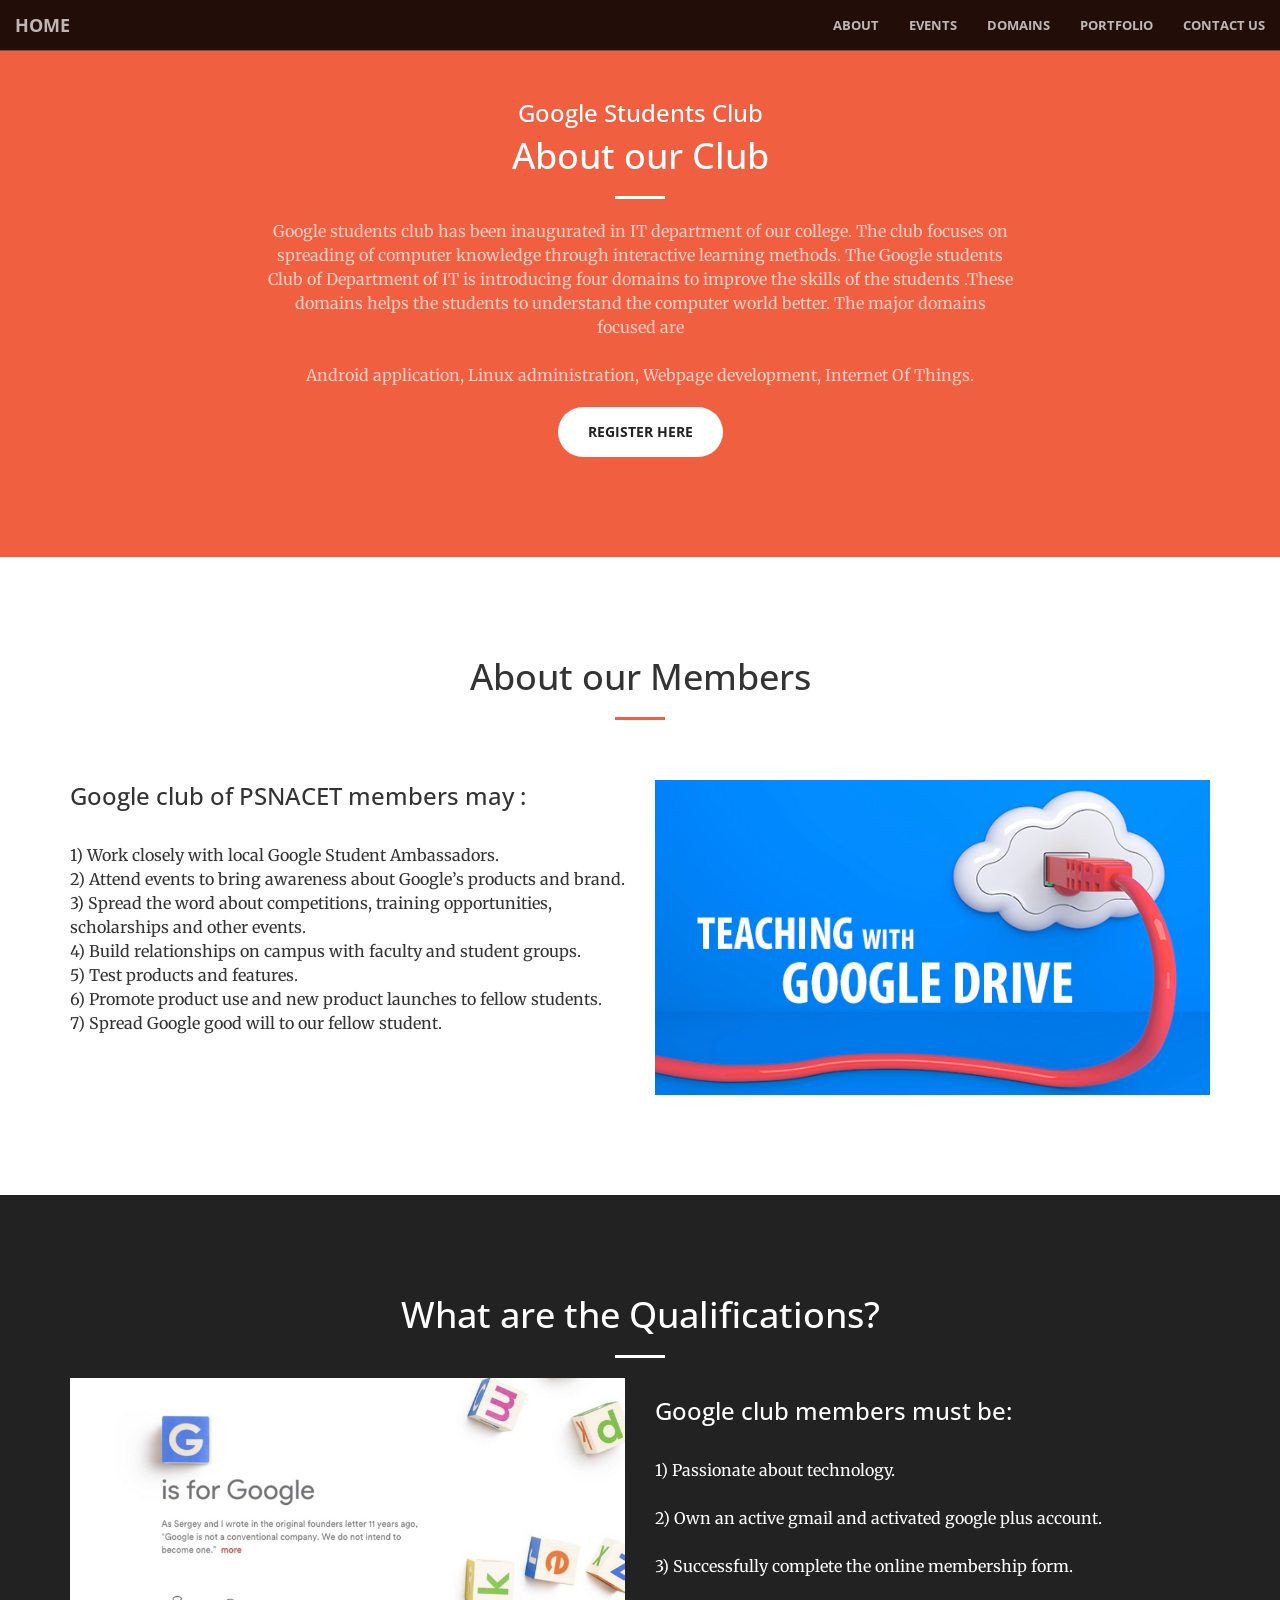
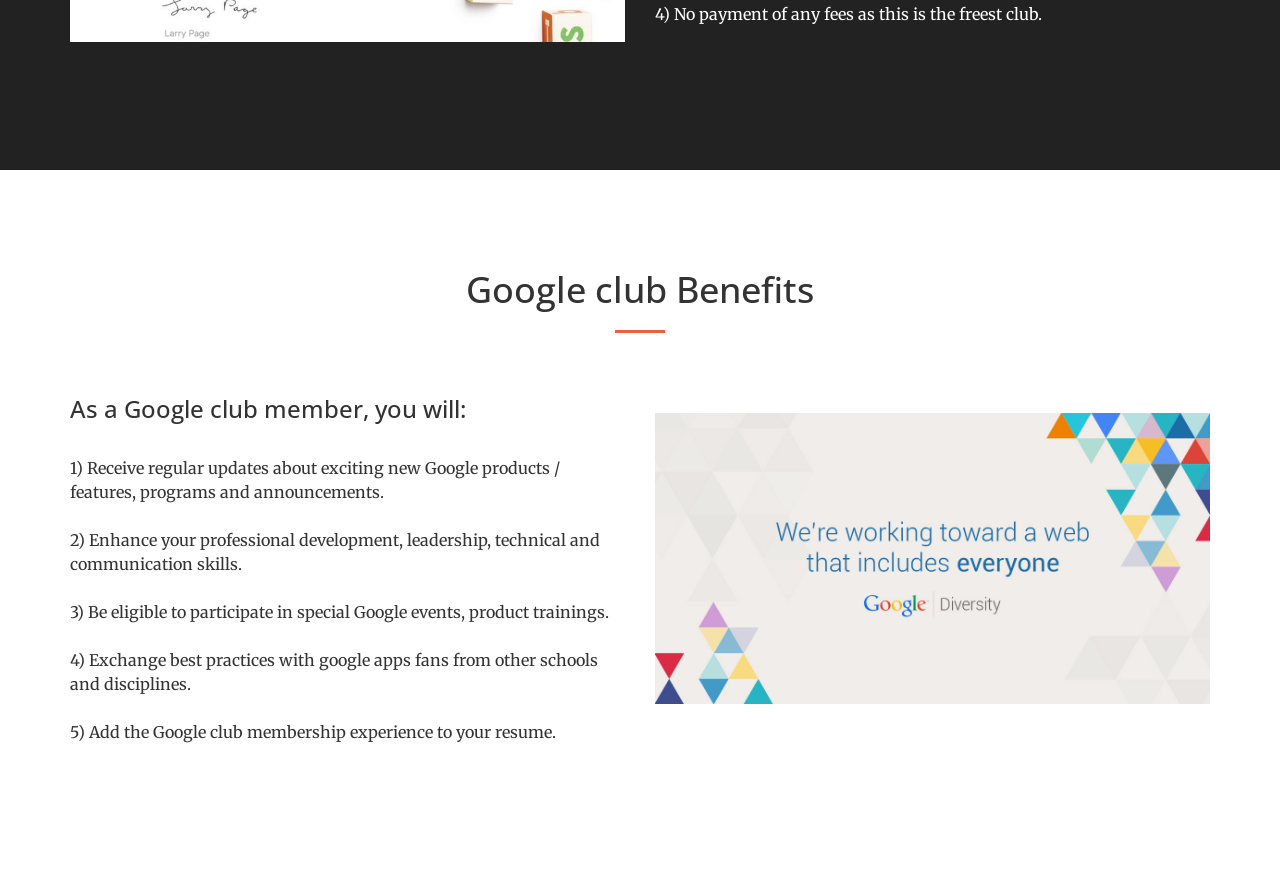
==== about.html @ 701b23fd "phase one" ====
<!DOCTYPE html>
<html lang="en">

<head>

    <meta charset="utf-8">
    <meta http-equiv="X-UA-Compatible" content="IE=edge">
    <meta name="viewport" content="width=device-width, initial-scale=1">
    <meta name="description" content="">
    <meta name="author" content="">

    <title>Google Students Club - PSNACET</title>

    <!-- Bootstrap Core CSS -->
    <link rel="stylesheet" href="css/bootstrap.min.css" type="text/css">

    <!-- Custom Fonts -->
    <link href='http://fonts.googleapis.com/css?family=Open+Sans:300italic,400italic,600italic,700italic,800italic,400,300,600,700,800' rel='stylesheet' type='text/css'>
    <link href='http://fonts.googleapis.com/css?family=Merriweather:400,300,300italic,400italic,700,700italic,900,900italic' rel='stylesheet' type='text/css'>
    <link rel="stylesheet" href="font-awesome/css/font-awesome.min.css" type="text/css">

    <!-- Plugin CSS -->
    <link rel="stylesheet" href="css/animate.min.css" type="text/css">

    <!-- Custom CSS -->
    <link rel="stylesheet" href="css/creative.css" type="text/css">

    <!-- HTML5 Shim and Respond.js IE8 support of HTML5 elements and media queries -->
    <!-- WARNING: Respond.js doesn't work if you view the page via file:// -->
    <!--[if lt IE 9]>
        <script src="https://oss.maxcdn.com/libs/html5shiv/3.7.0/html5shiv.js"></script>
        <script src="https://oss.maxcdn.com/libs/respond.js/1.4.2/respond.min.js"></script>
    <![endif]-->

</head>

<body id="page-top">

    <nav id="mainNav" class="navbar navbar-default navbar-fixed-top">
        <div class="container-fluid">
            <!-- Brand and toggle get grouped for better mobile display -->
            <div class="navbar-header">
                <button type="button" class="navbar-toggle collapsed" data-toggle="collapse" data-target="#bs-example-navbar-collapse-1">
                    <span class="sr-only">Toggle navigation</span>
                    <span class="icon-bar"></span>
                    <span class="icon-bar"></span>
                    <span class="icon-bar"></span>
                </button>
                <a class="navbar-brand page-scroll" href="index.html#page-top">Home</a>
            </div>

            <!-- Collect the nav links, forms, and other content for toggling -->
            <div class="collapse navbar-collapse" id="bs-example-navbar-collapse-1">
                <ul class="nav navbar-nav navbar-right">
                    <li>
                        <a class="page-scroll" href="about.html#about">About</a>
                    </li>
                    <li>
                        <a class="page-scroll" href="index.html#latest_event">Events</a>
                    </li>
                    <li>
                        <a class="page-scroll" href="index.html#domain">Domains</a>
                    </li>
                    <li>
                        <a class="page-scroll" href="index.html#portfolio">Portfolio</a>
                    </li>
                    <li>
                        <a class="page-scroll" href="index.html#contact">Contact Us</a>
                    </li>
                </ul>
            </div>
            <!-- /.navbar-collapse -->
        </div>
        <!-- /.container-fluid -->
    </nav>
	
	
	 <section class="bg-primary" id="about">
        <div class="container">
		
            <div class="row">
                <div class="col-lg-8 col-lg-offset-2 text-center">
				   <h3 class="section-heading">Google Students Club</h3>
					<h1 class="section-heading">About our Club</h1>
					<hr class="light">
					<p class="text-faded">Google students club has been inaugurated in IT department of our college. 
					The club focuses on spreading of computer knowledge through interactive learning methods. 
					The Google students Club of Department of IT is introducing four domains to improve the 
					skills of the students .These domains helps the students to understand the computer 
					world better. The major domains focused are<br><br>
						Android application, Linux administration, Webpage development, Internet Of Things.
					</p>
					<a href="https://docs.google.com/a/psnacet.edu.in/forms/d/e/1FAIpQLSeNEvVg_2QvIoEtL12PwnQ9hFDimgYAPfJHT-aiz8BgtsZhzg/viewform" class="btn btn-default btn-xl wow tada" target="_blank">Register here</a>
                </div>
            </div>
        </div>
    </section>
	
	<section>
        <div class="container">
            <div class="row">
                <div class="col-lg-12 text-center">
                    <h1 class="section-heading">About our Members</h1>
                    <hr class="primary">
                </div>
            </div>
        </div>
        <div class="container">
            <div class="row">
                <div class="col-md-6 text-left">
					<hr class="light">
					<h3>Google club of PSNACET members may :</h3>
					<p><br>
					1) Work closely with local Google Student Ambassadors.<br>
					2) Attend events to bring awareness about Google’s products and brand.<br>
					3) Spread the word about competitions, training opportunities, scholarships and other events.<br>
					4) Build relationships on campus with faculty and student groups.<br>
					5) Test products and features.<br>
					6) Promote product use and new product launches to fellow students.<br>
					7) Spread Google good will to our fellow student.<br>
					</p>
                </div>
				<div class="col-md-6"><br><br>
					<img class="img-responsive" src="img/about/google.jpg" alt="">
				</div>
            </div>
        </div>
    </section>
	
	<section class="bg-dark">
        <div class="container">
		
            <div class="row">
                <div class="col-lg-8 col-lg-offset-2 text-center">
					<h1 class="section-heading">What are the Qualifications?</h1>
					<hr class="light">
                </div>
				<div class="col-md-6">
					<img class="img-responsive" src="img/about/gsc.jpg" alt="">
				</div>
				 <div class="col-md-6 text-left">
					<h3>Google club members must be:</h3>
					<p><br>
					1) Passionate about technology.<br><br>
					2) Own an active gmail and activated google plus account. <br><br>
					3) Successfully complete the online membership form.<br><br>
					4) No payment of any fees as this is the freest club. <br><br>
					</p>
                </div>
				
            </div>
        </div>
    </section>
	
	<section>
        <div class="container">
            <div class="row">
                <div class="col-lg-12 text-center">
                    <h1 class="section-heading">Google club Benefits</h1>
                    <hr class="primary">
                </div>
            </div>
        </div>
        <div class="container">
            <div class="row">
                <div class="col-md-6 text-left">
					<hr class="light">
					<h3>As a Google club member, you will: </h3>
					<p><br>
					1) Receive regular updates about exciting new Google products / features, programs and announcements.<br><br>
					2) Enhance your professional development, leadership, technical and communication skills.<br><br>
					3) Be eligible to participate in special Google events, product trainings.<br><br>
					4) Exchange best practices with google apps fans from other schools and disciplines.<br><br>
					5) Add the Google club membership experience to your resume.<br><br>
					</p>
                </div>
				<div class="col-md-6"><br><br><br>
					<img class="img-responsive" src="img/about/google-ben.jpg" alt="">
				</div>
            </div>
        </div>
    </section>
	
	 <!-- jQuery -->
    <script src="js/jquery.js"></script>

    <!-- Bootstrap Core JavaScript -->
    <script src="js/bootstrap.min.js"></script>

    <!-- Plugin JavaScript -->
    <script src="js/jquery.easing.min.js"></script>
    <script src="js/jquery.fittext.js"></script>
    <script src="js/wow.min.js"></script>

    <!-- Custom Theme JavaScript -->
    <script src="js/creative.js"></script>
	
</body>

</html>
---- css/creative.css ----
/*!
 * Start Bootstrap - Creative Bootstrap Theme (http://startbootstrap.com)
 * Code licensed under the Apache License v2.0.
 * For details, see http://www.apache.org/licenses/LICENSE-2.0.
 */

html,
body {
    width: 100%;
    height: 100%;
}

body {
    font-family: Merriweather,'Helvetica Neue',Arial,sans-serif;
}

hr {
    max-width: 50px;
    border-color: #f05f40;
    border-width: 3px;
}

hr.light {
    border-color: #fff;
}

a {
    color: #f05f40;
    -webkit-transition: all .35s;
    -moz-transition: all .35s;
    transition: all .35s;
}

a:hover,
a:focus {
    color: #eb3812;
}

h1,
h2,
h3,
h4,
h5,
h6 {
    font-family: 'Open Sans','Helvetica Neue',Arial,sans-serif;
}

p {
    margin-bottom: 20px;
    font-size: 16px;
    line-height: 1.5;
}

.bg-primary {
    background-color: #f05f40;
}

.bg-dark {
    color: #fff;
    background-color: #222;
}

.text-faded {
    color: rgba(255,255,255,.7);
}

section {
    padding: 100px 0;
}

aside {
    padding: 50px 0;
}

.no-padding {
    padding: 0;
}

.navbar-default {
    border-color: rgba(34,34,34,.05);
    font-family: 'Open Sans','Helvetica Neue',Arial,sans-serif;
    background-color: #fff;
    -webkit-transition: all .35s;
    -moz-transition: all .35s;
    transition: all .35s;
}

.navbar-default .navbar-header .navbar-brand {
    text-transform: uppercase;
    font-family: 'Open Sans','Helvetica Neue',Arial,sans-serif;
    font-weight: 700;
    color: #f05f40;
}

.navbar-default .navbar-header .navbar-brand:hover,
.navbar-default .navbar-header .navbar-brand:focus {
    color: #eb3812;
}

.navbar-default .nav > li>a,
.navbar-default .nav>li>a:focus {
    text-transform: uppercase;
    font-size: 13px;
    font-weight: 700;
    color: #222;
}

.navbar-default .nav > li>a:hover,
.navbar-default .nav>li>a:focus:hover {
    color: #f05f40;
}

.navbar-default .nav > li.active>a,
.navbar-default .nav>li.active>a:focus {
    color: #f05f40!important;
    background-color: rgba(0, 0, 0, 0.86);
}

.navbar-default .nav > li.active>a:hover,
.navbar-default .nav>li.active>a:focus:hover {
    background-color: rgba(0, 0, 0, 0.86);
}

@media(min-width:768px) {
    .navbar-default {
        border-color: rgba(255,255,255,.3);
        background-color: rgba(0, 0, 0, 0.86);
    }

    .navbar-default .navbar-header .navbar-brand {
        color: rgba(255,255,255,.7);
    }

    .navbar-default .navbar-header .navbar-brand:hover,
    .navbar-default .navbar-header .navbar-brand:focus {
        color: #fff;
    }

    .navbar-default .nav > li>a,
    .navbar-default .nav>li>a:focus {
        color: rgba(255,255,255,.7);
    }

    .navbar-default .nav > li>a:hover,
    .navbar-default .nav>li>a:focus:hover {
        color: #fff;
    }

    .navbar-default.affix {
        border-color: rgba(34,34,34,.05);
        background-color: #fff;
    }

    .navbar-default.affix .navbar-header .navbar-brand {
        font-size: 14px;
        color: #f05f40;
    }

    .navbar-default.affix .navbar-header .navbar-brand:hover,
    .navbar-default.affix .navbar-header .navbar-brand:focus {
        color: #eb3812;
    }

    .navbar-default.affix .nav > li>a,
    .navbar-default.affix .nav>li>a:focus {
        color: #222;
    }

    .navbar-default.affix .nav > li>a:hover,
    .navbar-default.affix .nav>li>a:focus:hover {
        color: #f05f40;
    }
}

header {
    position: relative;
    width: 100%;
    min-height: auto;
    text-align: center;
    color: #fff;
    background-image: url(../img/gscwall.jpg);
    background-position: center;
    -webkit-background-size: cover;
    -moz-background-size: cover;
    background-size: cover;
    -o-background-size: cover;
}

header .header-content {
    position: relative;
    width: 100%;
    padding: 100px 15px;
    text-align: center;
}

header .header-content .header-content-inner h1 {
    margin-top: 0;
    margin-bottom: 0;
    text-transform: uppercase;
    font-weight: 700;
}

header .header-content .header-content-inner hr {
    margin: 30px auto;
}

header .header-content .header-content-inner p {
    margin-bottom: 50px;
    font-size: 16px;
    font-weight: 300;
    color: rgba(255,255,255,.7);
}

@media(min-width:768px) {
    header {
        min-height: 100%;
    }

    header .header-content {
        position: absolute;
        top: 50%;
        padding: 0 50px;
        -webkit-transform: translateY(-50%);
        -ms-transform: translateY(-50%);
        transform: translateY(-50%);
    }

    header .header-content .header-content-inner {
        margin-right: auto;
        margin-left: auto;
        max-width: 1000px;
    }

    header .header-content .header-content-inner p {
        margin-right: auto;
        margin-left: auto;
        max-width: 80%;
        font-size: 18px;
    }
}

.section-heading {
    margin-top: 0;
}

.service-box {
    margin: 50px auto 0;
    max-width: 400px;
}

@media(min-width:992px) {
    .service-box {
        margin: 20px auto 0;
    }
}

.service-box p {
    margin-bottom: 0;
}

.portfolio-box {
    display: block;
    position: relative;
    margin: 0 auto;
    max-width: 650px;
}

.portfolio-box .portfolio-box-caption {
    display: block;
    position: absolute;
    bottom: 0;
    width: 100%;
    height: 100%;
    text-align: center;
    color: #fff;
    opacity: 0;
    background: rgba(240,95,64,.9);
    -webkit-transition: all .35s;
    -moz-transition: all .35s;
    transition: all .35s;
}

.portfolio-box .portfolio-box-caption .portfolio-box-caption-content {
    position: absolute;
    top: 50%;
    width: 100%;
    text-align: center;
    transform: translateY(-50%);
}

.portfolio-box .portfolio-box-caption .portfolio-box-caption-content .project-category,
.portfolio-box .portfolio-box-caption .portfolio-box-caption-content .project-name {
    padding: 0 15px;
    font-family: 'Open Sans','Helvetica Neue',Arial,sans-serif;
}

.portfolio-box .portfolio-box-caption .portfolio-box-caption-content .project-category {
    text-transform: uppercase;
    font-size: 14px;
    font-weight: 600;
}

.portfolio-box .portfolio-box-caption .portfolio-box-caption-content .project-name {
    font-size: 18px;
}

.portfolio-box:hover .portfolio-box-caption {
    opacity: 1;
}

@media(min-width:768px) {
    .portfolio-box .portfolio-box-caption .portfolio-box-caption-content .project-category {
        font-size: 16px;
    }

    .portfolio-box .portfolio-box-caption .portfolio-box-caption-content .project-name {
        font-size: 22px;
    }
}

.call-to-action h2 {
    margin: 0 auto 20px;
}

.text-primary {
    color: #f05f40;
}

.no-gutter > [class*=col-] {
    padding-right: 0;
    padding-left: 0;
}

.btn-default {
    border-color: #fff;
    color: #222;
    background-color: #fff;
    -webkit-transition: all .35s;
    -moz-transition: all .35s;
    transition: all .35s;
}

.btn-default:hover,
.btn-default:focus,
.btn-default.focus,
.btn-default:active,
.btn-default.active,
.open > .dropdown-toggle.btn-default {
    border-color: #ededed;
    color: #222;
    background-color: #f2f2f2;
}

.btn-default:active,
.btn-default.active,
.open > .dropdown-toggle.btn-default {
    background-image: none;
}

.btn-default.disabled,
.btn-default[disabled],
fieldset[disabled] .btn-default,
.btn-default.disabled:hover,
.btn-default[disabled]:hover,
fieldset[disabled] .btn-default:hover,
.btn-default.disabled:focus,
.btn-default[disabled]:focus,
fieldset[disabled] .btn-default:focus,
.btn-default.disabled.focus,
.btn-default[disabled].focus,
fieldset[disabled] .btn-default.focus,
.btn-default.disabled:active,
.btn-default[disabled]:active,
fieldset[disabled] .btn-default:active,
.btn-default.disabled.active,
.btn-default[disabled].active,
fieldset[disabled] .btn-default.active {
    border-color: #fff;
    background-color: #fff;
}

.btn-default .badge {
    color: #fff;
    background-color: #222;
}

.btn-primary {
    border-color: #f05f40;
    color: #fff;
    background-color: #f05f40;
    -webkit-transition: all .35s;
    -moz-transition: all .35s;
    transition: all .35s;
}

.btn-primary:hover,
.btn-primary:focus,
.btn-primary.focus,
.btn-primary:active,
.btn-primary.active,
.open > .dropdown-toggle.btn-primary {
    border-color: #ed431f;
    color: #fff;
    background-color: #ee4b28;
}

.btn-primary:active,
.btn-primary.active,
.open > .dropdown-toggle.btn-primary {
    background-image: none;
}

.btn-primary.disabled,
.btn-primary[disabled],
fieldset[disabled] .btn-primary,
.btn-primary.disabled:hover,
.btn-primary[disabled]:hover,
fieldset[disabled] .btn-primary:hover,
.btn-primary.disabled:focus,
.btn-primary[disabled]:focus,
fieldset[disabled] .btn-primary:focus,
.btn-primary.disabled.focus,
.btn-primary[disabled].focus,
fieldset[disabled] .btn-primary.focus,
.btn-primary.disabled:active,
.btn-primary[disabled]:active,
fieldset[disabled] .btn-primary:active,
.btn-primary.disabled.active,
.btn-primary[disabled].active,
fieldset[disabled] .btn-primary.active {
    border-color: #f05f40;
    background-color: #f05f40;
}

.btn-primary .badge {
    color: #f05f40;
    background-color: #fff;
}

.btn {
    border: 0;
    border-radius: 300px;
    text-transform: uppercase;
    font-family: 'Open Sans','Helvetica Neue',Arial,sans-serif;
    font-weight: 700;
}

.btn-xl {
    padding: 15px 30px;
}

::-moz-selection {
    text-shadow: none;
    color: #fff;
    background: #222;
}

::selection {
    text-shadow: none;
    color: #fff;
    background: #222;
}

img::selection {
    color: #fff;
    background: 0 0;
}

img::-moz-selection {
    color: #fff;
    background: 0 0;
}

body {
    webkit-tap-highlight-color: #222;
}
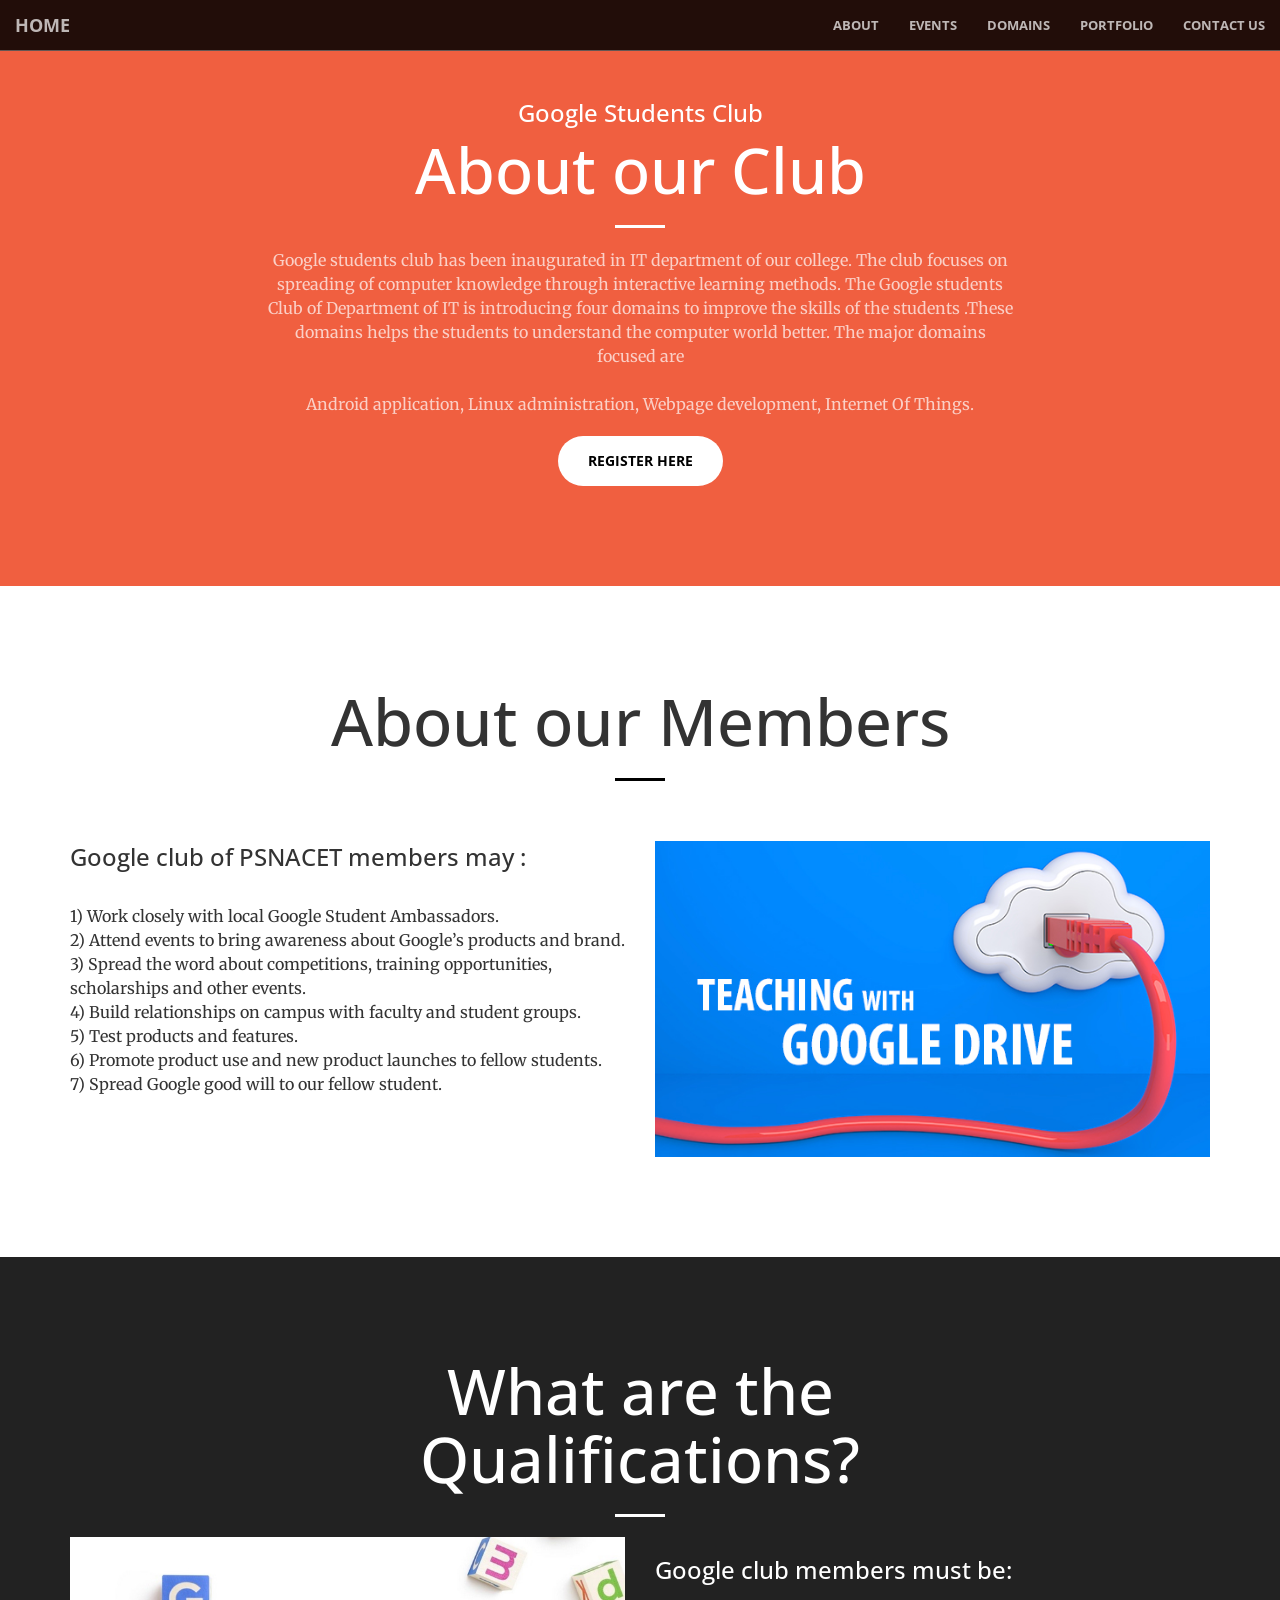
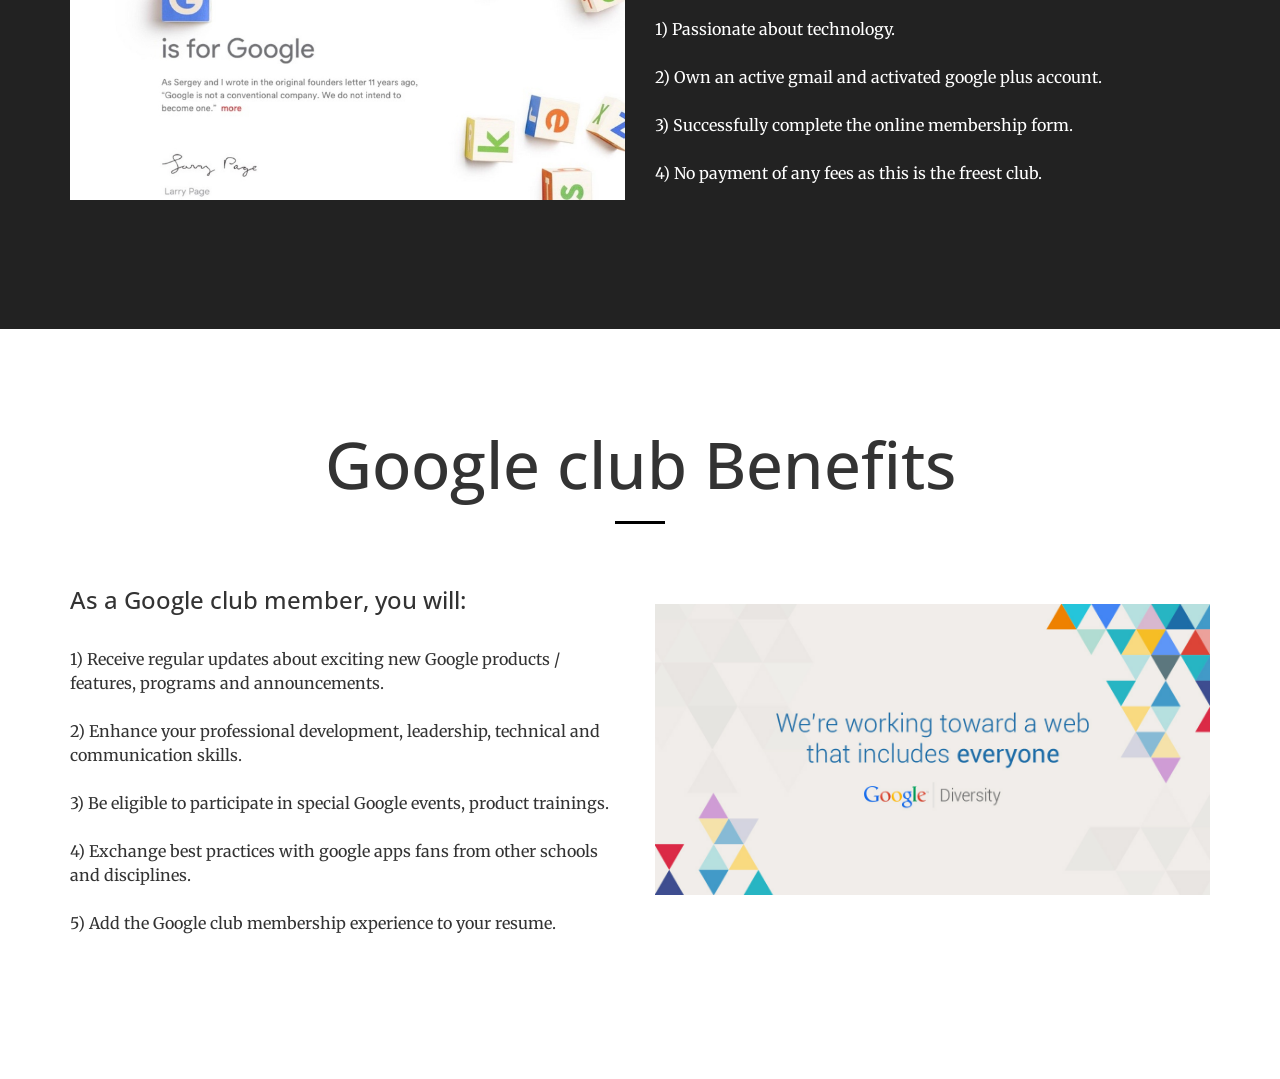
==== commit 5e08f26e: "total change in header and domains.Slightly change in body and text color" ====
--- a/about.html
+++ b/about.html
@@ -31,6 +31,9 @@
         <script src="https://oss.maxcdn.com/libs/html5shiv/3.7.0/html5shiv.js"></script>
         <script src="https://oss.maxcdn.com/libs/respond.js/1.4.2/respond.min.js"></script>
     <![endif]-->
+
+    <!--Icon for website tab-->
+    <link rel="shortcut icon" type="image/x-icon" href="img/logo.png" />
 
 </head>
 
@@ -90,7 +93,7 @@
 					world better. The major domains focused are<br><br>
 						Android application, Linux administration, Webpage development, Internet Of Things.
 					</p>
-					<a href="https://docs.google.com/a/psnacet.edu.in/forms/d/e/1FAIpQLSeNEvVg_2QvIoEtL12PwnQ9hFDimgYAPfJHT-aiz8BgtsZhzg/viewform" class="btn btn-default btn-xl wow tada" target="_blank">Register here</a>
+					<a href="https://docs.google.com/forms/d/e/1FAIpQLSembNS0xN7wilwdh_bK-zFmo1yPC35_DvJaR1sElJEwU4umeg/viewform" class="btn btn-default btn-xl wow tada" target="_blank">Register here</a>
                 </div>
             </div>
         </div>
@@ -197,4 +200,4 @@
 	
 </body>
 
-</html>+</html>
--- a/css/creative.css
+++ b/css/creative.css
@@ -16,12 +16,12 @@
 
 hr {
     max-width: 50px;
-    border-color: #f05f40;
+    border-color: #000000;
     border-width: 3px;
 }
 
 hr.light {
-    border-color: #fff;
+    border-color: #ffffff;
 }
 
 a {
@@ -33,7 +33,7 @@
 
 a:hover,
 a:focus {
-    color: #eb3812;
+    color: #222;
 }
 
 h1,
@@ -42,7 +42,7 @@
 h4,
 h5,
 h6 {
-    font-family: 'Open Sans','Helvetica Neue',Arial,sans-serif;
+    font-family: 'Open Sans','Helvetica Neue',Arial,sans-serif; 
 }
 
 p {
@@ -53,6 +53,22 @@
 
 .bg-primary {
     background-color: #f05f40;
+}
+
+.bg-black {
+    background-color: #000;
+}
+
+.bg-secondary {
+    background-color: #f45554;
+}
+
+.bg-pink {
+    background-color: #f04079;
+}
+
+.bg-orange {
+    background-color: #f0a440;
 }
 
 .bg-dark {
@@ -178,7 +194,7 @@
     min-height: auto;
     text-align: center;
     color: #fff;
-    background-image: url(../img/gscwall.jpg);
+    background-image: url(../img/.jpg);
     background-position: center;
     -webkit-background-size: cover;
     -moz-background-size: cover;
@@ -274,7 +290,7 @@
     text-align: center;
     color: #fff;
     opacity: 0;
-    background: rgba(240,95,64,.9);
+    background: rgba(0,0,0,.9);
     -webkit-transition: all .35s;
     -moz-transition: all .35s;
     transition: all .35s;
@@ -326,6 +342,14 @@
     color: #f05f40;
 }
 
+.text-light {
+    color: #ffffff;
+}
+
+.text-black {
+    color: #000000;
+}
+
 .no-gutter > [class*=col-] {
     padding-right: 0;
     padding-left: 0;
@@ -333,7 +357,7 @@
 
 .btn-default {
     border-color: #fff;
-    color: #222;
+    color: #000;
     background-color: #fff;
     -webkit-transition: all .35s;
     -moz-transition: all .35s;
@@ -347,7 +371,7 @@
 .btn-default.active,
 .open > .dropdown-toggle.btn-default {
     border-color: #ededed;
-    color: #222;
+    color: #000;
     background-color: #f2f2f2;
 }
 
@@ -393,6 +417,24 @@
     transition: all .35s;
 }
 
+.btn-light {
+    border-color: rgba(255, 255, 255, 0.75);
+    color: #fff;
+    background-color: rgba(255, 255, 255, 0.75);
+    -webkit-transition: all .35s;
+    -moz-transition: all .35s;
+    transition: all .35s;
+}
+
+.btn-dark {
+    border-color: #000;
+    color: #fff;
+    background-color: #000;
+    -webkit-transition: all .35s;
+    -moz-transition: all .35s;
+    transition: all .35s;
+}
+
 .btn-primary:hover,
 .btn-primary:focus,
 .btn-primary.focus,
@@ -474,3 +516,205 @@
 body {
     webkit-tap-highlight-color: #222;
 }
+
+
+/*Glowing and reflecting image*/
+#ex img {
+    width: 700px;
+    margin: 0 auto;
+    min-height: 300px;
+}
+
+ #ex img {
+    margin: 25px;
+    opacity: 0.8;
+    border: 0px solid #eee;
+    
+    /*Transition*/
+    -webkit-transition: all 0.5s ease;
+    -moz-transition: all 0.5s ease;
+    -o-transition: all 0.5s ease;
+    
+    /*Reflection*/
+    -webkit-box-reflect: below 0px -webkit-gradient(linear, left top, left bottom, from(transparent), color-stop(.7, transparent), to(rgba(0,0,0,0.1)));
+}
+
+
+ #ex img:hover {  
+   opacity: 1;
+   
+   /*Reflection*/
+  -webkit-box-reflect: below 0px -webkit-gradient(linear, left top, left bottom, from(transparent), color-stop(.7, transparent), to(rgba(0,0,0,0.4)));
+ 
+   /*Glow*/
+  -webkit-box-shadow: 0px 0px 20px rgba(255,255,255,0.8);
+  -moz-box-shadow: 0px 0px 20px rgba(255,255,255,0.8);
+  box-shadow: 0px 0px 20px rgba(255,255,255,0.8);
+}  
+/*Glowing and reflecting image*/
+
+/*cross fading (animation)*/
+#cf {
+  position:relative;
+  min-height:300px;
+  width:525px;
+  margin:0 auto;
+}
+
+#cf img {
+  position:absolute;
+  left:0;
+  -webkit-transition: opacity 1s ease-in-out;
+  -moz-transition: opacity 1s ease-in-out;
+  -o-transition: opacity 1s ease-in-out;
+  transition: opacity 1s ease-in-out;
+}
+
+#cf img:hover {
+  opacity:0;
+}
+/*cross fading (animation)*/
+
+/*img animate left*/
+#container {
+  width: 300px;
+  margin: 0 auto;
+}
+
+#lcf img{
+    height: 300px;
+    width: 525px;
+    margin: 15px 0;
+     -webkit-transition: all 1s ease;
+    -moz-transition: all 1s ease;
+    -o-transition: all 1s ease;
+}
+
+#lcf img:hover {
+  height: 300px;
+  width: 525px;
+  margin-left: -50px;
+}
+/*img animate left*/
+
+
+/*img animate right*/
+#container {
+  width: 300px;
+  margin: 0 auto;
+}
+
+#rcf img{
+    height: 300px;
+    width: 525px;
+    margin: 15px 0;
+     -webkit-transition: all 1s ease;
+    -moz-transition: all 1s ease;
+    -o-transition: all 1s ease;
+}
+
+#rcf img:hover {
+  height: 300px;
+  width: 525px;
+  margin-left: +50px;
+}
+/*img animate right*/
+
+/* Only Glowing*/
+#glow img {
+    box-shadow: 0px 0px 5px rgba(255,255,255,0.8);
+     margin: 25px;
+    opacity: 0.8;
+    border: 0px solid #eee;
+    
+}
+
+#glow img:hover {  
+    opacity: 1;
+    -webkit-box-shadow: 0px 0px 20px rgba(255,255,255,0.8);
+  -moz-box-shadow: 0px 0px 20px rgba(255,255,255,0.8);
+  box-shadow: 0px 0px 20px rgba(255,255,255,0.8);
+}  
+
+#glow img{
+    filter:progid:DXImageTransform.Microsoft.Glow(Color=white,Strength=5);
+}
+/* Only Glowing*/
+
+
+/*scroll arrow*/
+
+@import url(http://weloveiconfonts.com/api/?family=fontawesome);
+
+.fb {
+ width: 58px;
+ display: block;
+ text-align: center;
+ color:#000000;
+ font:normal 35px 'FontAwesome';
+ line-height:60px;
+ text-rendering: auto;
+ -webkit-font-smoothing: antialiased;
+}
+.fa-angle-double-down:before {content: "\f103";}
+
+.bounce {
+ position: absolute;
+ bottom: -30px;
+ left: 50% ;
+ width: 60px;
+ height: 60px ;
+ margin-left:-30px;
+ border: 1px solid #000000;
+ -webkit-border-radius:50%;
+ -moz-border-radius:50%;
+ -ms-border-radius:50%;
+ border-radius:50%;
+ animation: bounce 2s infinite;
+ -webkit-animation: bounce 2s infinite;
+ -moz-animation: bounce 2s infinite;
+ -o-animation: bounce 2s infinite;
+}
+ 
+@-webkit-keyframes bounce {
+ 0%, 20%, 50%, 80%, 100% {-webkit-transform: translateY(0);} 
+ 40% {-webkit-transform: translateY(-30px);}
+ 60% {-webkit-transform: translateY(-15px);}
+}
+ 
+@-moz-keyframes bounce {
+ 0%, 20%, 50%, 80%, 100% {-moz-transform: translateY(0);}
+ 40% {-moz-transform: translateY(-30px);}
+ 60% {-moz-transform: translateY(-15px);}
+}
+ 
+@-o-keyframes bounce {
+ 0%, 20%, 50%, 80%, 100% {-o-transform: translateY(0);}
+ 40% {-o-transform: translateY(-30px);}
+ 60% {-o-transform: translateY(-15px);}
+}
+@keyframes bounce {
+ 0%, 20%, 50%, 80%, 100% {transform: translateY(0);}
+ 40% {transform: translateY(-30px);}
+ 60% {transform: translateY(-15px);}
+}
+
+.sc{
+    position: absolute;
+    margin: auto;
+    top: 0; bottom: 0;
+    left: 0; right: 0;
+    width: 40px;
+    height: 40px;
+    font-size: 40px;
+    line-height: 40px;
+    -webkit-animation: bounce 2s infinite ease-in-out;
+}
+@-webkit-keyframes bounce {
+    0%, 20%, 60%, 100%  { -webkit-transform: translateY(0); }
+    40%  { -webkit-transform: translateY(-20px); }
+    80% { -webkit-transform: translateY(-10px); }
+}
+
+/*scroll arrow*/
+
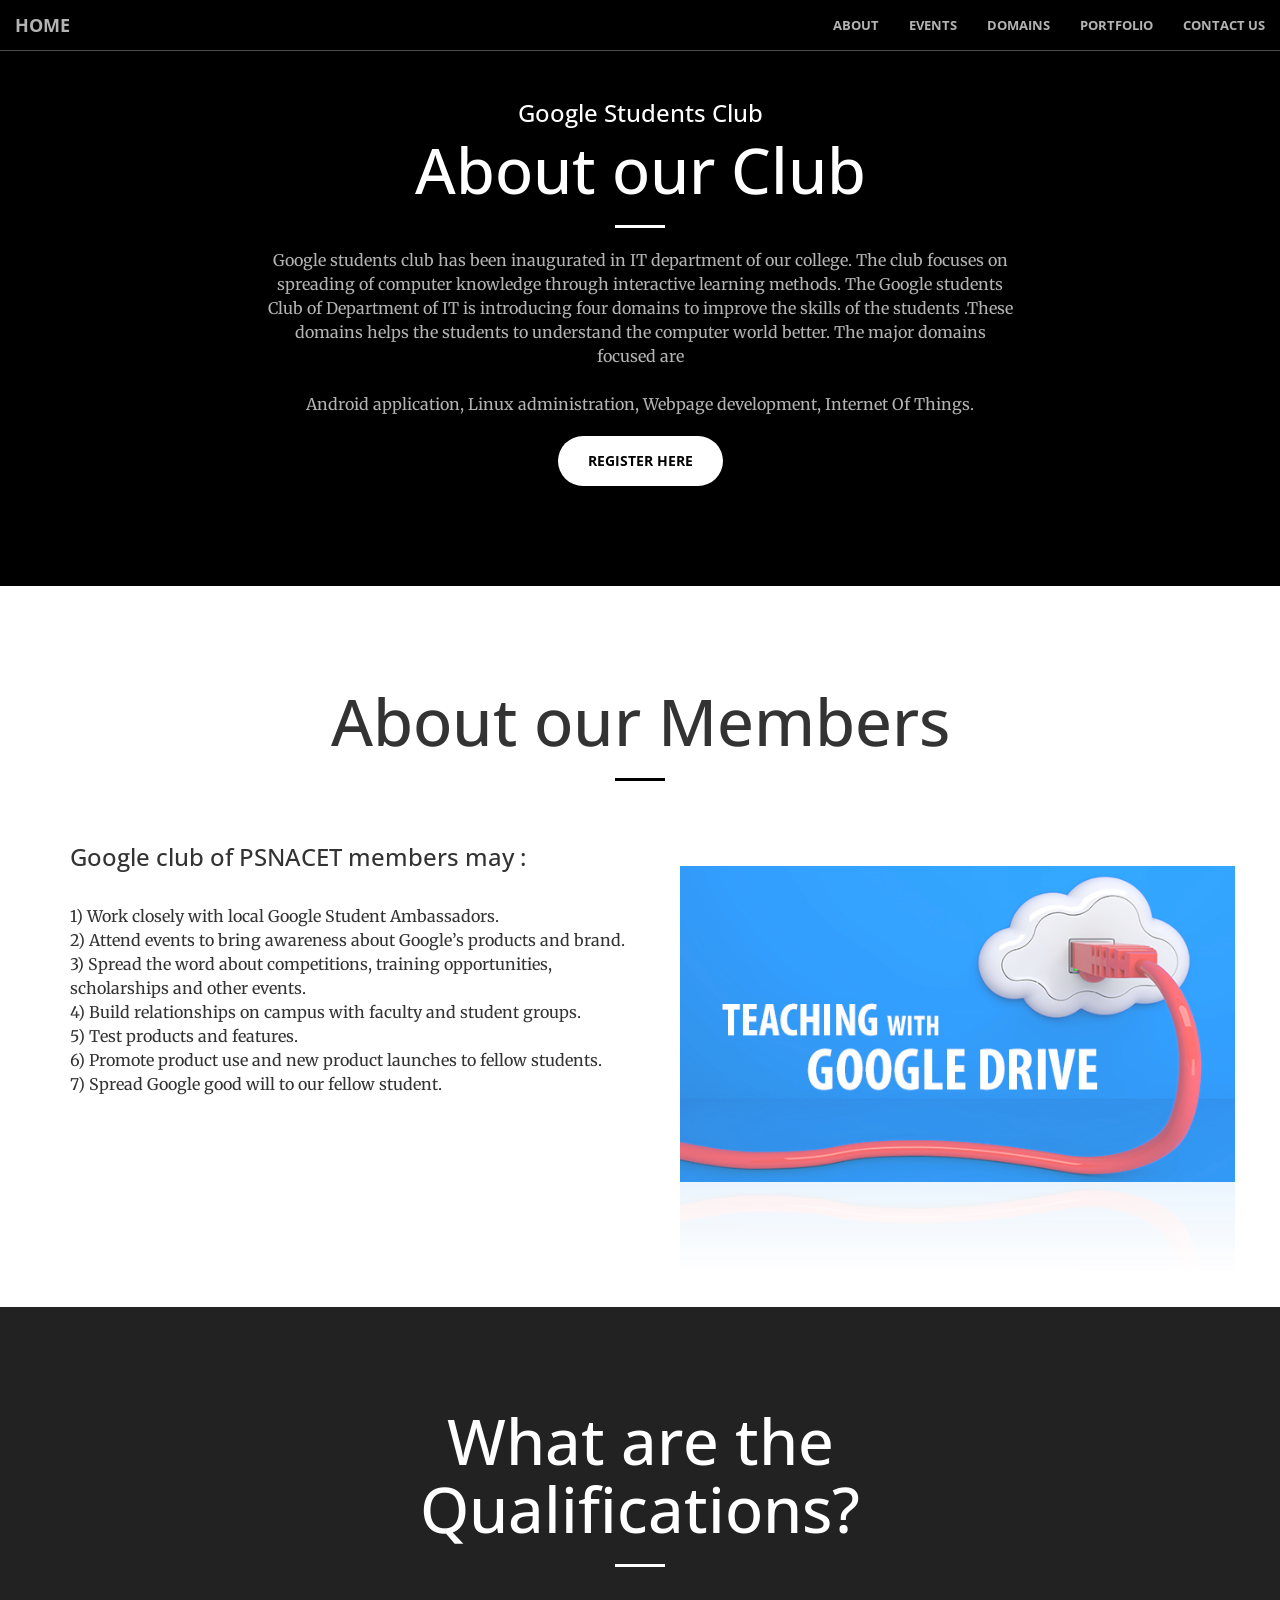
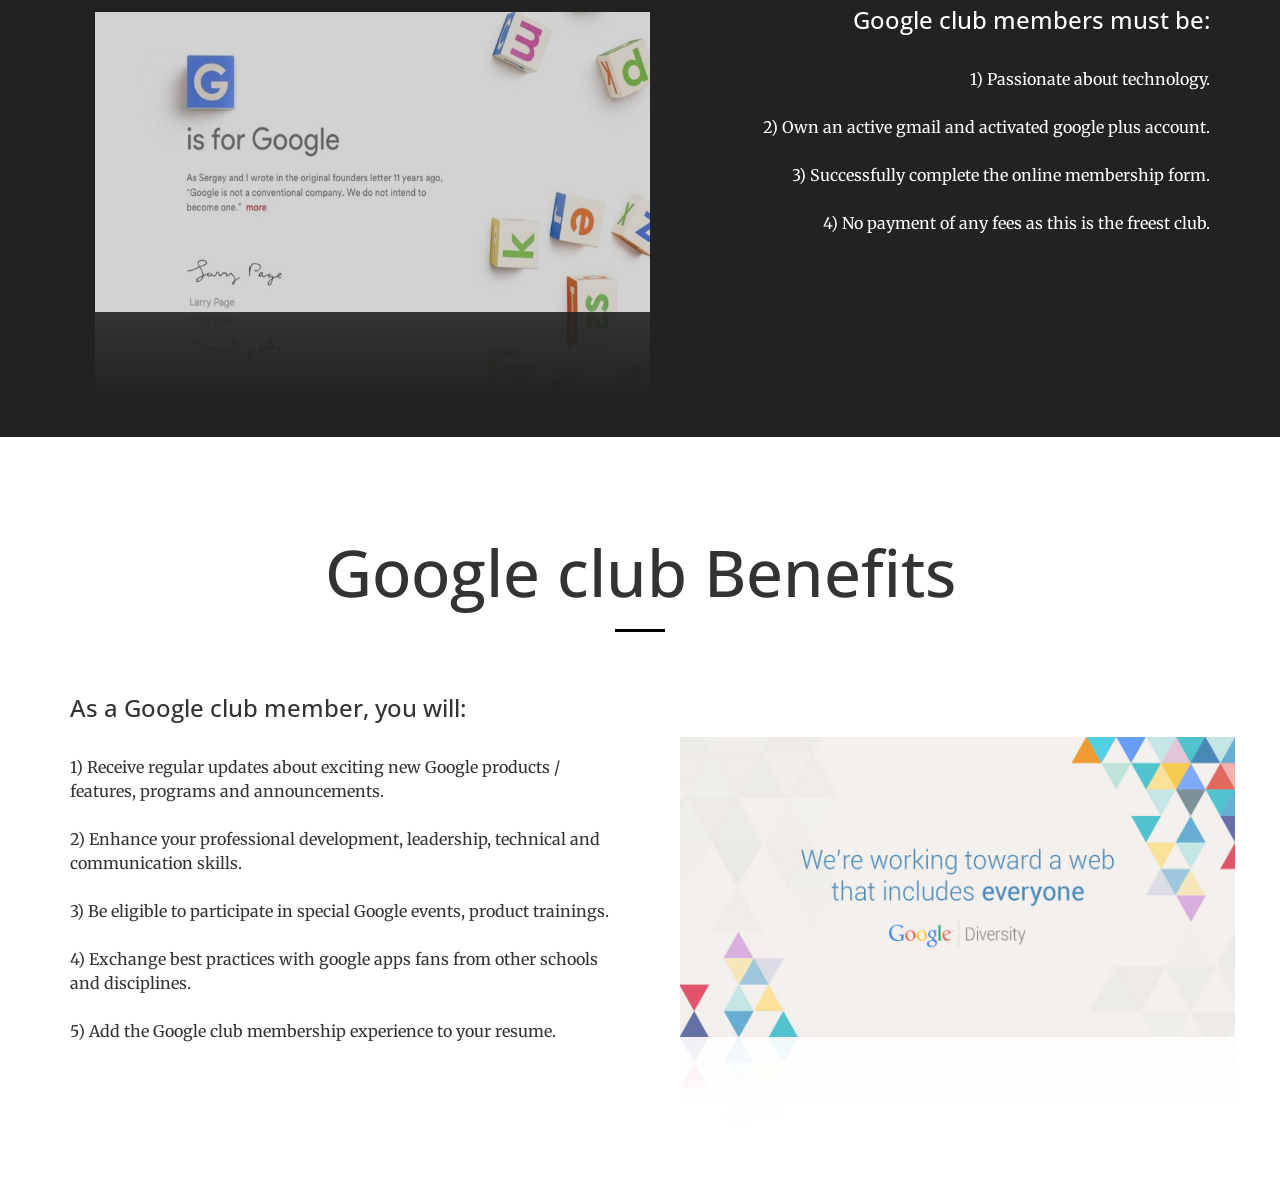
==== commit 617751be: "portfolio and small corrections" ====
--- a/about.html
+++ b/about.html
@@ -78,13 +78,13 @@
     </nav>
 	
 	
-	 <section class="bg-primary" id="about">
+	 <section class="bg-black" id="about">
         <div class="container">
 		
             <div class="row">
                 <div class="col-lg-8 col-lg-offset-2 text-center">
-				   <h3 class="section-heading">Google Students Club</h3>
-					<h1 class="section-heading">About our Club</h1>
+				   <h3 class="section-heading text-light">Google Students Club</h3>
+					<h1 class="section-heading text-light">About our Club</h1>
 					<hr class="light">
 					<p class="text-faded">Google students club has been inaugurated in IT department of our college. 
 					The club focuses on spreading of computer knowledge through interactive learning methods. 
@@ -124,7 +124,9 @@
 					</p>
                 </div>
 				<div class="col-md-6"><br><br>
+                <div id="ex">
 					<img class="img-responsive" src="img/about/google.jpg" alt="">
+                </div>
 				</div>
             </div>
         </div>
@@ -138,10 +140,12 @@
 					<h1 class="section-heading">What are the Qualifications?</h1>
 					<hr class="light">
                 </div>
-				<div class="col-md-6">
+				<div class="col-md-6 text-center">
+                <div id="ex">
 					<img class="img-responsive" src="img/about/gsc.jpg" alt="">
+                </div>
 				</div>
-				 <div class="col-md-6 text-left">
+				 <div class="col-md-6 text-right">
 					<h3>Google club members must be:</h3>
 					<p><br>
 					1) Passionate about technology.<br><br>
@@ -178,7 +182,9 @@
 					</p>
                 </div>
 				<div class="col-md-6"><br><br><br>
+                <div id="ex">
 					<img class="img-responsive" src="img/about/google-ben.jpg" alt="">
+                </div>
 				</div>
             </div>
         </div>
--- a/css/creative.css
+++ b/css/creative.css
@@ -718,3 +718,5 @@
 
 /*scroll arrow*/
 
+
+
